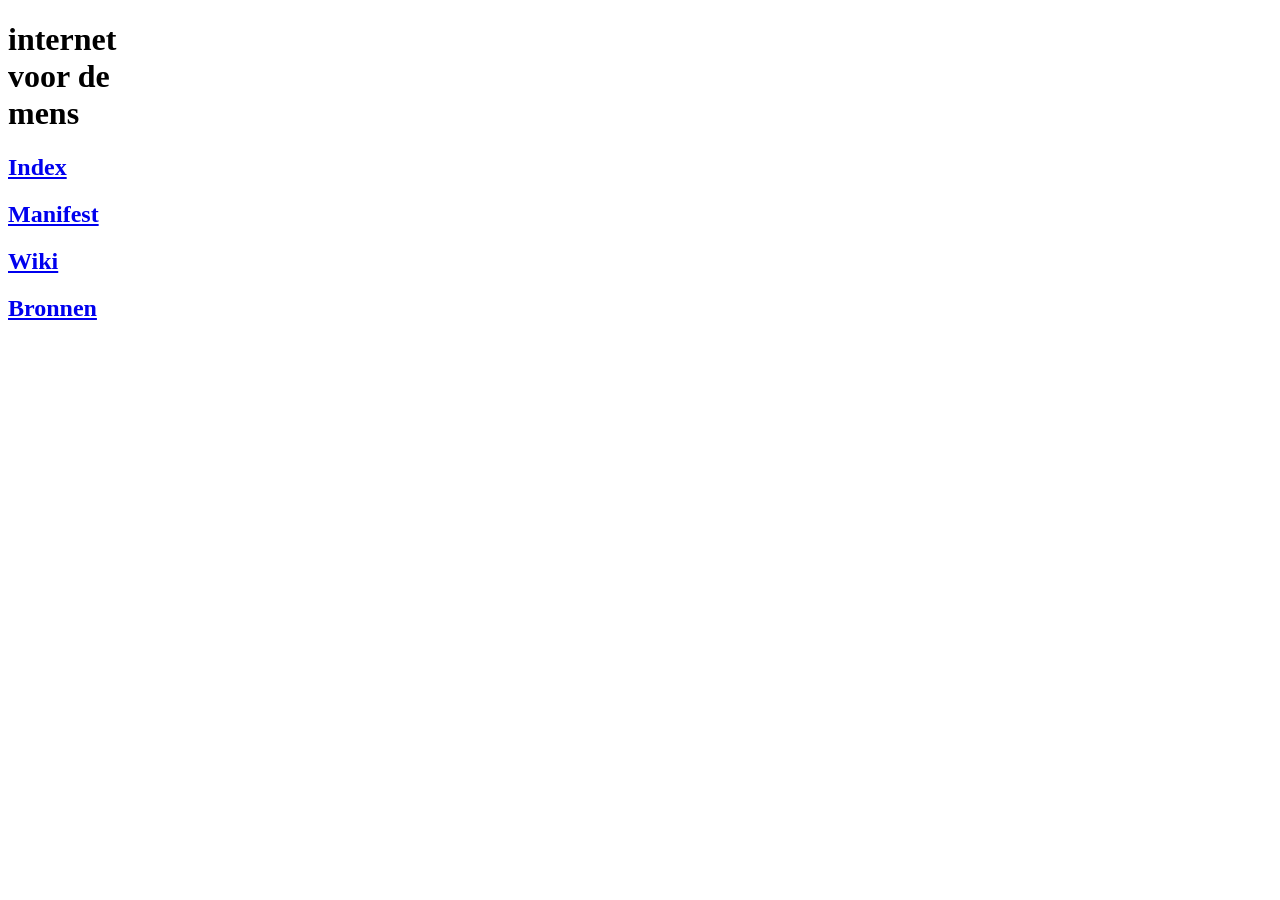
==== index.html @ d330bb43 "Add files via upload" ====
<!DOCTYPE html>
<html lang="en">
<head>
    <meta charset="UTF-8">
    <meta name="viewport" content="width=device-width, initial-scale=1.0">
    <title>internetVOORdemens</title>
<link rel="stylesheet" href="style.css/style.css"></head>

<body>

<div class="heading">
   <h1>
        internet<br>
        voor de<br>
        mens
    </h1>

 



    <nav>
        <h2><a href="index.html"class="active">Index</a></h2>
        <h2><a href="manifest.html" >Manifest</a></h2>
        <h2><a href="wiki.html">Wiki</a></h2>
        <h2><a href="Bronnen.html">Bronnen</a></h2>

    </nav>
</div>


  

</body>
</html>
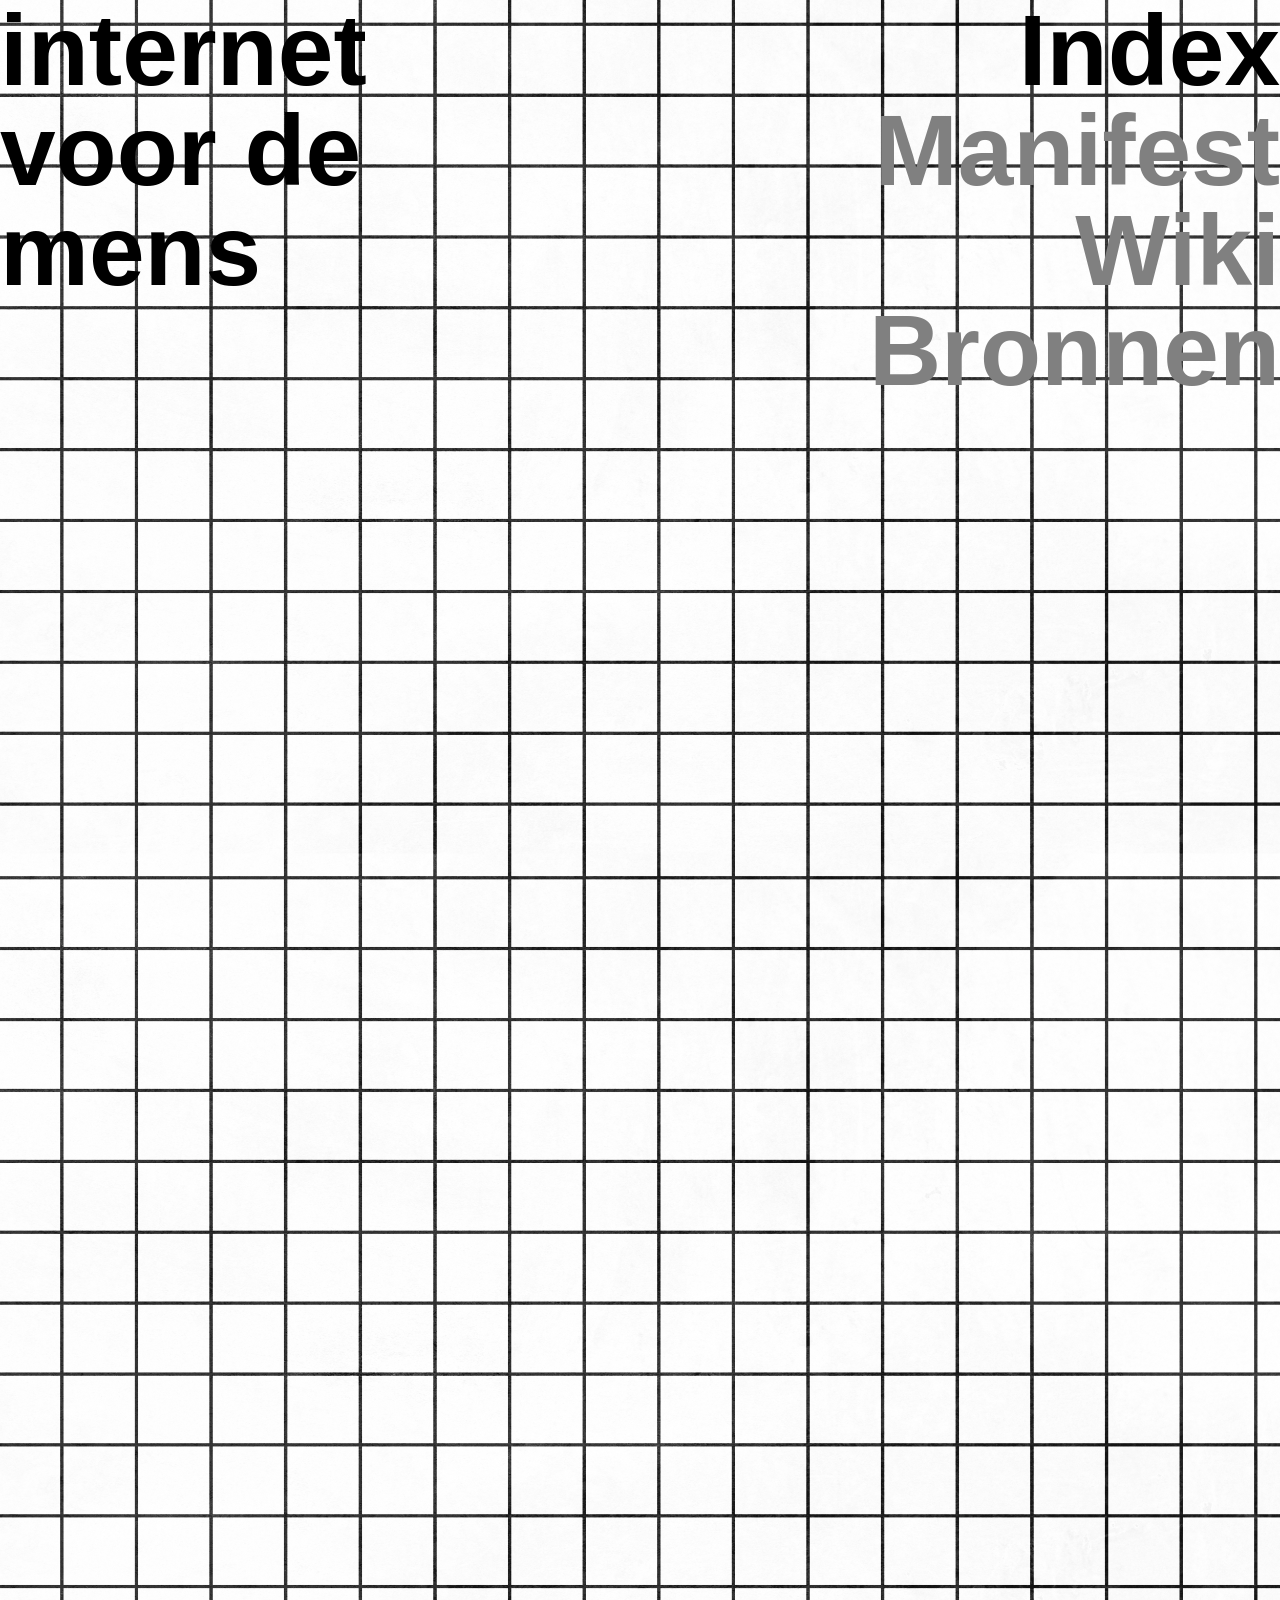
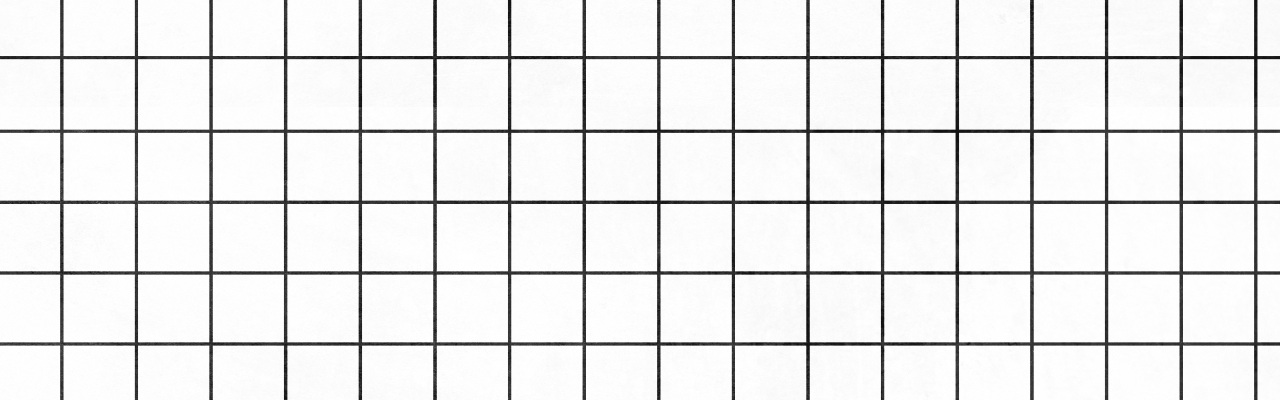
==== commit e462129a: "Add files via upload" ====
--- a/index.html
+++ b/index.html
@@ -4,7 +4,7 @@
     <meta charset="UTF-8">
     <meta name="viewport" content="width=device-width, initial-scale=1.0">
     <title>internetVOORdemens</title>
-<link rel="stylesheet" href="style.css/style.css"></head>
+<link rel="stylesheet" href="style/style.css"></head>
 
 <body>
 
--- a/style/style.css
+++ b/style/style.css
@@ -0,0 +1,62 @@
+body {
+    background-image: url("blokjes.jpg");
+    background-repeat: repeat-y;
+    background-position: top center;
+    background-size: 100% auto;
+    min-height: 100vh;
+    margin: 0;
+    padding-top: 1
+
+}
+body {
+    min-height: 2000px;
+}
+
+
+.heading {
+    display: flex;
+    justify-content: space-between;
+    align-items: flex-start;
+}
+
+.heading h1,
+.heading h2 {
+    margin: 0;
+}
+
+
+h1{
+    line-height: 1;
+    margin: 0;
+
+    font-family: Arial, Helvetica, sans-serif;
+    font-size: 100px
+    ;
+}
+
+h2 a{
+        line-height: 1;
+    margin: 0;
+    font-family: Arial, Helvetica, sans-serif;
+    font-size: 100px;
+   color: grey;
+  text-decoration: none;
+    
+}
+h2 a.active {
+  color: black;
+}
+h2 {
+  text-align: right;
+  margin-top: 0px;
+}
+
+p{
+font-family: Arial, Helvetica, sans-serif;
+font-size: 24px;
+  background-color: white;
+  color: black;
+  padding: 10px;
+  max-width: 700px;
+  margin-top: 5px;
+}
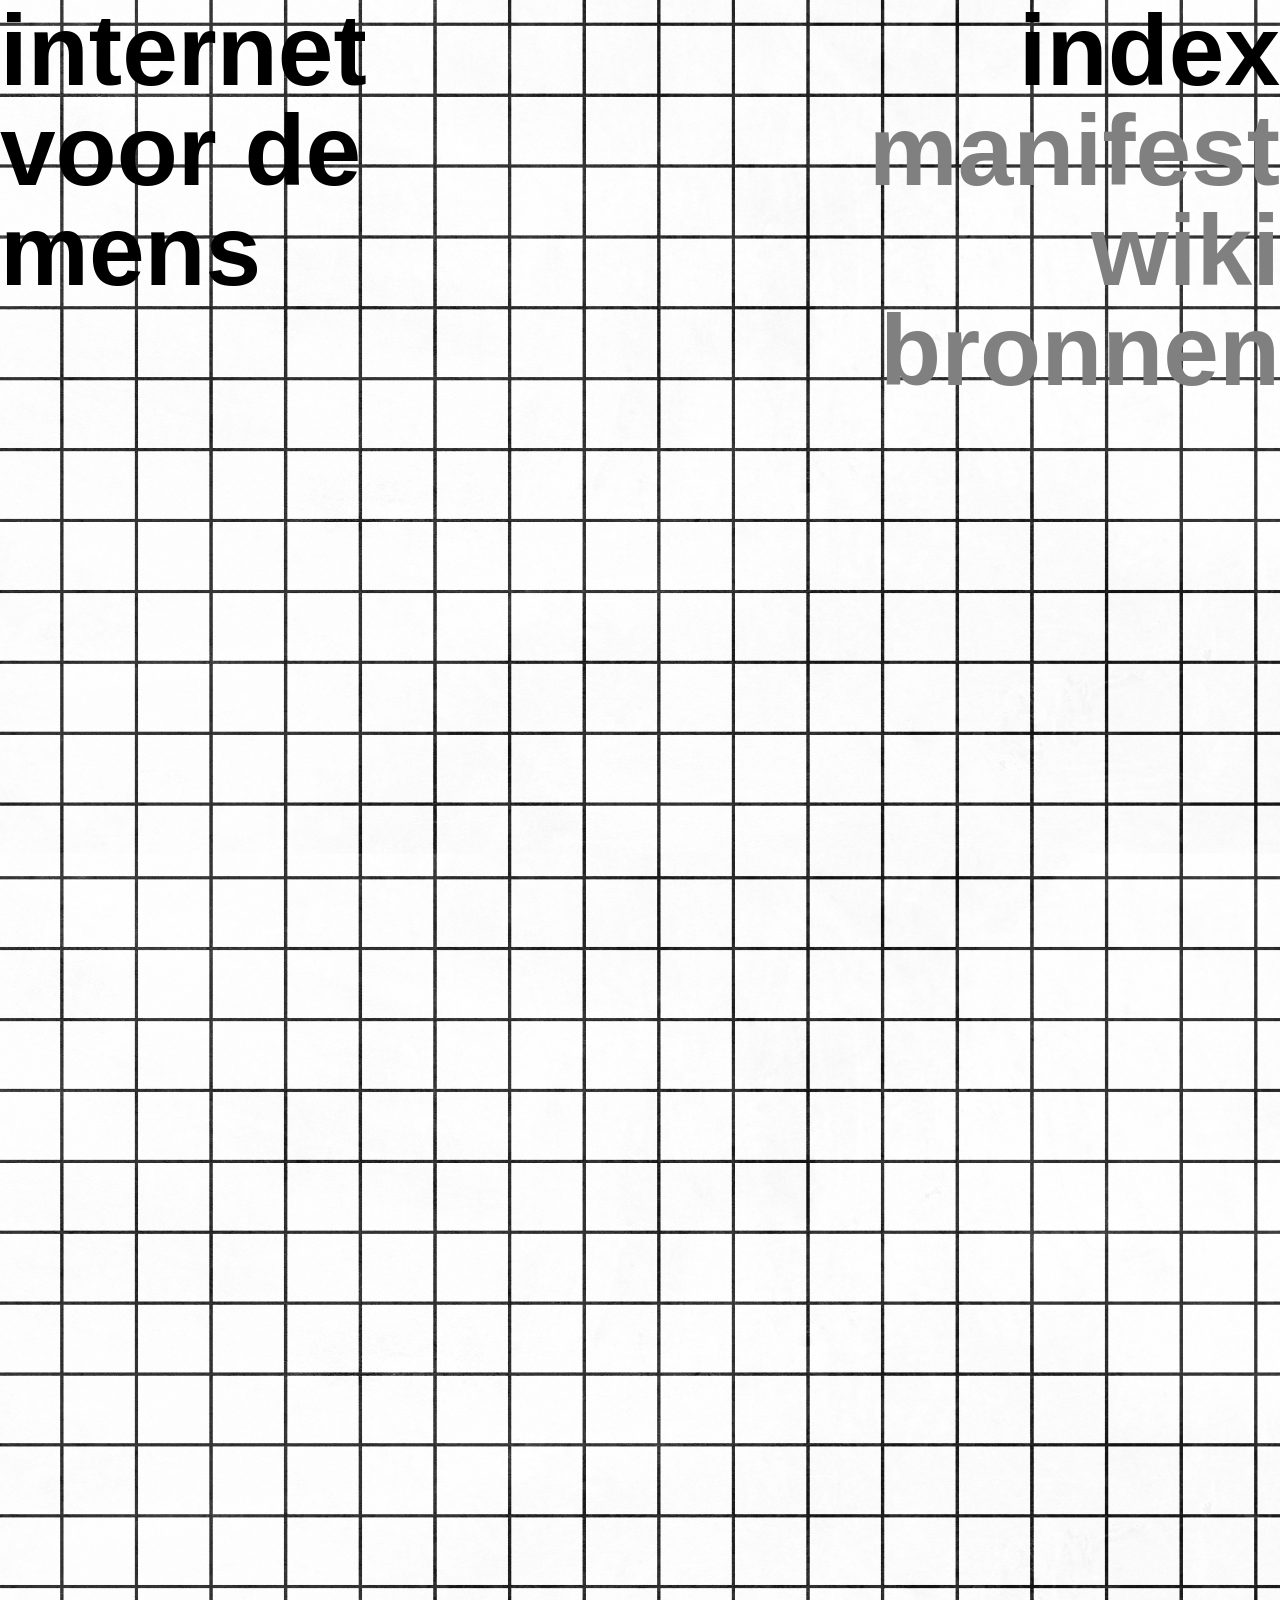
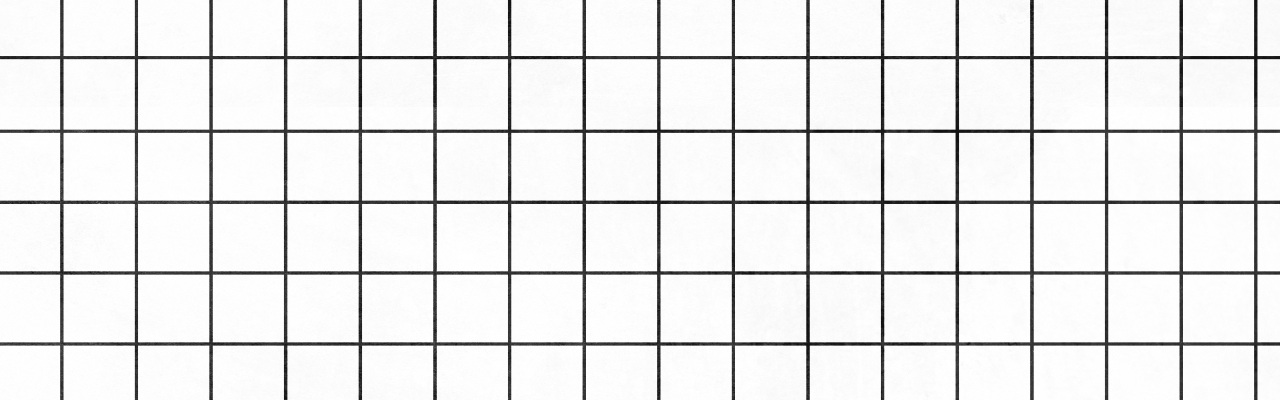
==== commit 871931a7: "Add files via upload" ====
--- a/index.html
+++ b/index.html
@@ -8,7 +8,7 @@
 
 <body>
 
-<div class="heading">
+<header class="heading">
    <h1>
         internet<br>
         voor de<br>
@@ -20,13 +20,13 @@
 
 
     <nav>
-        <h2><a href="index.html"class="active">Index</a></h2>
-        <h2><a href="manifest.html" >Manifest</a></h2>
-        <h2><a href="wiki.html">Wiki</a></h2>
-        <h2><a href="Bronnen.html">Bronnen</a></h2>
+        <h2><a href="index.html"class="active">index</a></h2>
+        <h2><a href="manifest.html" >manifest</a></h2>
+        <h2><a href="wiki.html">wiki</a></h2>
+        <h2><a href="bronnen.html">bronnen</a></h2>
 
     </nav>
-</div>
+</header>
 
 
   
